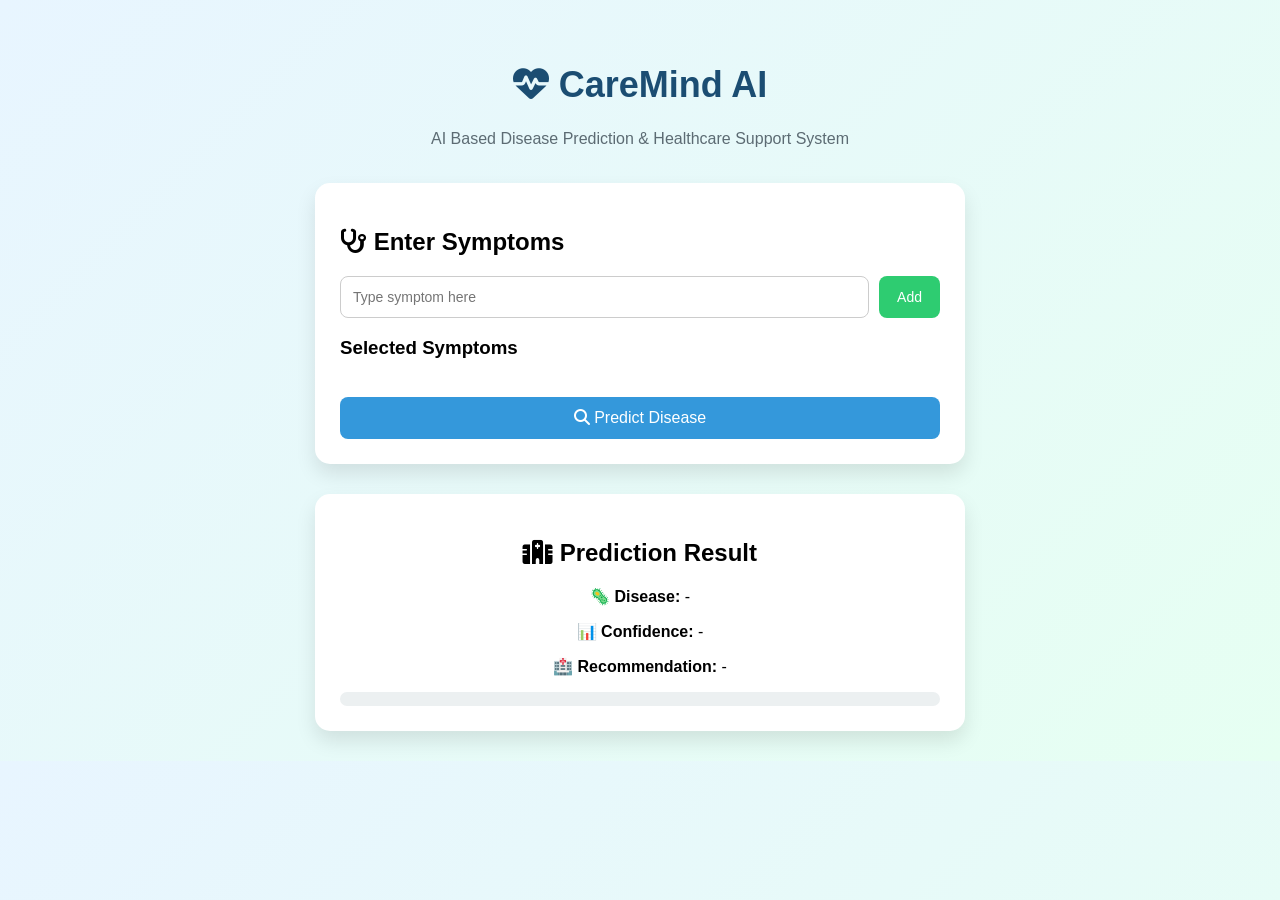
==== index.html @ b3f1a47e "Moved frontend files to root for GitHub Pages" ====
<!DOCTYPE html>
<html>

<head>

<title>CareMind AI</title>

<link rel="stylesheet" href="style.css">

<!-- Medical icons -->
<link rel="stylesheet"
href="https://cdnjs.cloudflare.com/ajax/libs/font-awesome/6.5.0/css/all.min.css">

</head>

<body>

<div class="container">

<h1 class="title">
<i class="fa-solid fa-heart-pulse"></i> CareMind AI
</h1>

<p class="subtitle">
AI Based Disease Prediction & Healthcare Support System
</p>


<div class="card">

<h2><i class="fa-solid fa-stethoscope"></i> Enter Symptoms</h2>

<div class="input-area">

<input id="symptomInput" placeholder="Type symptom here">

<button onclick="addSymptom()">Add</button>

</div>


<h3>Selected Symptoms</h3>

<ul id="symptomList"></ul>

<button class="predict-btn" onclick="predict()">
<i class="fa-solid fa-magnifying-glass"></i>
Predict Disease
</button>

</div>


<div class="card result-card">

<h2><i class="fa-solid fa-hospital"></i> Prediction Result</h2>

<p>
🦠 <b>Disease:</b>
<span id="disease">-</span>
</p>

<p>
📊 <b>Confidence:</b>
<span id="confidence">-</span>
</p>

<p>
🏥 <b>Recommendation:</b>
<span id="referral">-</span>
</p>

<div class="confidence-bar">
<div id="confidenceFill"></div>
</div>

</div>

</div>

<script src="script.js"></script>

</body>
</html>
---- style.css ----
body{

font-family: Arial, Helvetica, sans-serif;

margin:0;
padding:0;

/* hospital background */

background: linear-gradient(135deg,#e8f5ff,#e6fff2);

}

.container{

width:650px;

margin:auto;

padding-top:40px;

}

/* title */

.title{

text-align:center;

color:#1b4d72;

font-size:36px;

}

.subtitle{

text-align:center;

color:#5c6b73;

margin-bottom:35px;

}

/* card */

.card{

background:white;

padding:25px;

border-radius:15px;

box-shadow:0 10px 20px rgba(0,0,0,0.1);

margin-bottom:30px;

transition:0.3s;

}

.card:hover{

transform:scale(1.02);

}

/* input area */

.input-area{

display:flex;

gap:10px;

}

input{

flex:1;

padding:12px;

border-radius:8px;

border:1px solid #ccc;

font-size:14px;

}

/* buttons */

button{

padding:12px 18px;

border:none;

border-radius:8px;

background:#2ecc71;

color:white;

font-size:14px;

cursor:pointer;

transition:0.3s;

}

button:hover{

background:#27ae60;

}

.predict-btn{

width:100%;

margin-top:20px;

background:#3498db;

font-size:16px;

}

.predict-btn:hover{

background:#2c80b4;

}

/* symptom list */

ul{

margin-top:10px;

line-height:1.8;

}

/* result */

.result-card{

text-align:center;

}

/* confidence bar */

.confidence-bar{

width:100%;

height:14px;

background:#ecf0f1;

border-radius:10px;

margin-top:15px;

}

#confidenceFill{

height:100%;

width:0%;

background:linear-gradient(90deg,#2ecc71,#27ae60);

border-radius:10px;

transition:0.5s;

}
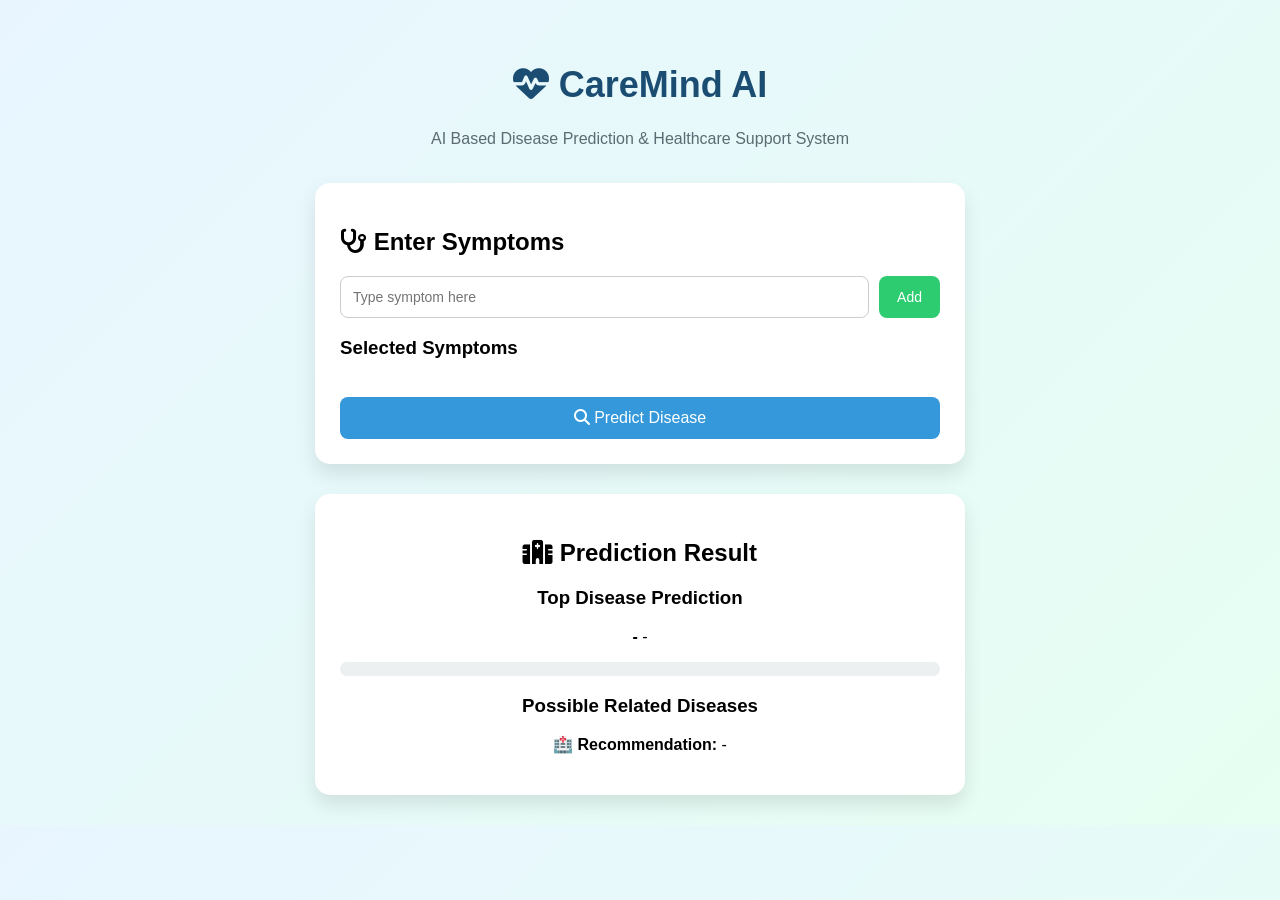
==== commit 8fec7aae: "add related diseases feature" ====
--- a/index.html
+++ b/index.html
@@ -1,13 +1,15 @@
 <!DOCTYPE html>
-<html>
+<html lang="en">
 
 <head>
+
+<meta charset="UTF-8">
+<meta name="viewport" content="width=device-width, initial-scale=1.0">
 
 <title>CareMind AI</title>
 
 <link rel="stylesheet" href="style.css">
 
-<!-- Medical icons -->
 <link rel="stylesheet"
 href="https://cdnjs.cloudflare.com/ajax/libs/font-awesome/6.5.0/css/all.min.css">
 
@@ -25,7 +27,6 @@
 AI Based Disease Prediction & Healthcare Support System
 </p>
 
-
 <div class="card">
 
 <h2><i class="fa-solid fa-stethoscope"></i> Enter Symptoms</h2>
@@ -38,7 +39,6 @@
 
 </div>
 
-
 <h3>Selected Symptoms</h3>
 
 <ul id="symptomList"></ul>
@@ -50,29 +50,29 @@
 
 </div>
 
-
 <div class="card result-card">
 
 <h2><i class="fa-solid fa-hospital"></i> Prediction Result</h2>
 
+<h3>Top Disease Prediction</h3>
+
 <p>
-🦠 <b>Disease:</b>
-<span id="disease">-</span>
+<b id="disease">-</b>
+<span id="confidence">-</span>
 </p>
 
-<p>
-📊 <b>Confidence:</b>
-<span id="confidence">-</span>
-</p>
+<div class="confidence-bar">
+<div id="confidenceFill"></div>
+</div>
+
+<h3>Possible Related Diseases</h3>
+
+<ul id="possibleDiseases"></ul>
 
 <p>
 🏥 <b>Recommendation:</b>
 <span id="referral">-</span>
 </p>
-
-<div class="confidence-bar">
-<div id="confidenceFill"></div>
-</div>
 
 </div>
 
--- a/style.css
+++ b/style.css
@@ -183,4 +183,4 @@
 
 transition:0.5s;
 
-}+}
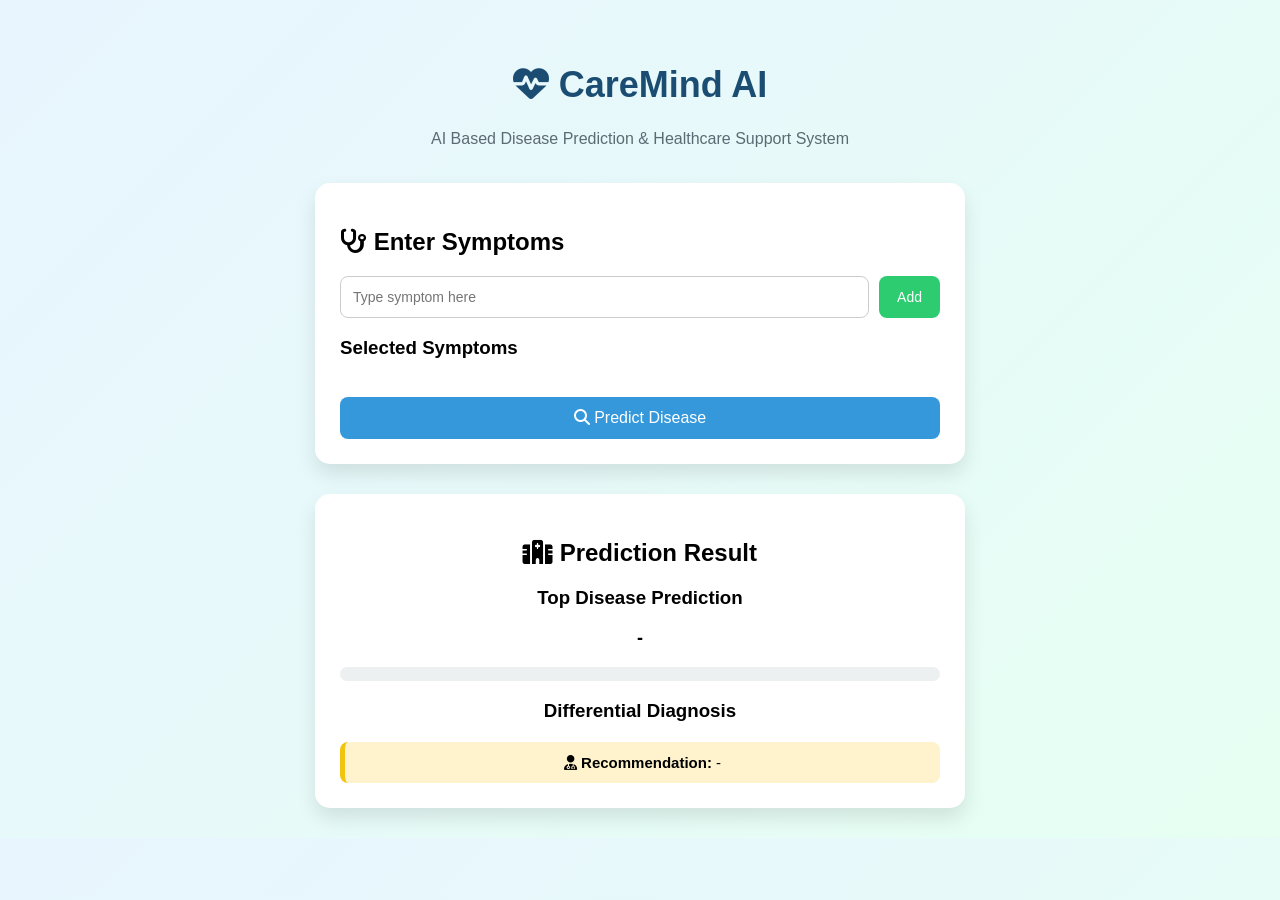
==== commit d97e7b0c: "Improved UI with medical cards and related disease boxes" ====
--- a/index.html
+++ b/index.html
@@ -27,6 +27,8 @@
 AI Based Disease Prediction & Healthcare Support System
 </p>
 
+<!-- Symptom input -->
+
 <div class="card">
 
 <h2><i class="fa-solid fa-stethoscope"></i> Enter Symptoms</h2>
@@ -50,29 +52,32 @@
 
 </div>
 
+<!-- Result card -->
+
 <div class="card result-card">
 
 <h2><i class="fa-solid fa-hospital"></i> Prediction Result</h2>
 
 <h3>Top Disease Prediction</h3>
 
-<p>
+<p class="disease-text">
 <b id="disease">-</b>
-<span id="confidence">-</span>
+<span id="confidence"></span>
 </p>
 
 <div class="confidence-bar">
 <div id="confidenceFill"></div>
 </div>
 
-<h3>Possible Related Diseases</h3>
+<h3>Differential Diagnosis</h3>
 
 <ul id="possibleDiseases"></ul>
 
-<p>
-🏥 <b>Recommendation:</b>
+<div class="recommend-box">
+<i class="fa-solid fa-user-doctor"></i>
+<b>Recommendation:</b>
 <span id="referral">-</span>
-</p>
+</div>
 
 </div>
 
--- a/style.css
+++ b/style.css
@@ -1,11 +1,8 @@
 body{
 
 font-family: Arial, Helvetica, sans-serif;
-
 margin:0;
 padding:0;
-
-/* hospital background */
 
 background: linear-gradient(135deg,#e8f5ff,#e6fff2);
 
@@ -14,21 +11,15 @@
 .container{
 
 width:650px;
-
 margin:auto;
-
 padding-top:40px;
 
 }
 
-/* title */
-
 .title{
 
 text-align:center;
-
 color:#1b4d72;
-
 font-size:36px;
 
 }
@@ -36,43 +27,24 @@
 .subtitle{
 
 text-align:center;
-
 color:#5c6b73;
-
 margin-bottom:35px;
 
 }
 
-/* card */
-
 .card{
 
 background:white;
-
 padding:25px;
-
 border-radius:15px;
-
 box-shadow:0 10px 20px rgba(0,0,0,0.1);
-
 margin-bottom:30px;
 
-transition:0.3s;
-
 }
-
-.card:hover{
-
-transform:scale(1.02);
-
-}
-
-/* input area */
 
 .input-area{
 
 display:flex;
-
 gap:10px;
 
 }
@@ -80,36 +52,22 @@
 input{
 
 flex:1;
-
 padding:12px;
-
 border-radius:8px;
-
 border:1px solid #ccc;
-
 font-size:14px;
 
 }
 
-/* buttons */
-
 button{
 
 padding:12px 18px;
-
 border:none;
-
 border-radius:8px;
-
 background:#2ecc71;
-
 color:white;
-
 font-size:14px;
-
 cursor:pointer;
-
-transition:0.3s;
 
 }
 
@@ -122,11 +80,8 @@
 .predict-btn{
 
 width:100%;
-
 margin-top:20px;
-
 background:#3498db;
-
 font-size:16px;
 
 }
@@ -137,36 +92,25 @@
 
 }
 
-/* symptom list */
-
-ul{
-
-margin-top:10px;
-
-line-height:1.8;
-
-}
-
-/* result */
-
 .result-card{
 
 text-align:center;
 
 }
 
-/* confidence bar */
+.disease-text{
+
+font-size:18px;
+margin-top:10px;
+
+}
 
 .confidence-bar{
 
 width:100%;
-
 height:14px;
-
 background:#ecf0f1;
-
 border-radius:10px;
-
 margin-top:15px;
 
 }
@@ -174,13 +118,44 @@
 #confidenceFill{
 
 height:100%;
-
 width:0%;
-
 background:linear-gradient(90deg,#2ecc71,#27ae60);
-
 border-radius:10px;
 
-transition:0.5s;
+}
+
+/* related diseases */
+
+#possibleDiseases{
+
+list-style:none;
+padding:0;
+margin-top:15px;
 
 }
+
+#possibleDiseases li{
+
+background:#eef7ff;
+border-left:5px solid #3498db;
+padding:10px;
+margin-bottom:10px;
+border-radius:8px;
+display:flex;
+align-items:center;
+gap:10px;
+
+}
+
+/* recommendation */
+
+.recommend-box{
+
+margin-top:20px;
+background:#fff3cd;
+border-left:5px solid #f1c40f;
+padding:12px;
+border-radius:8px;
+font-size:15px;
+
+}
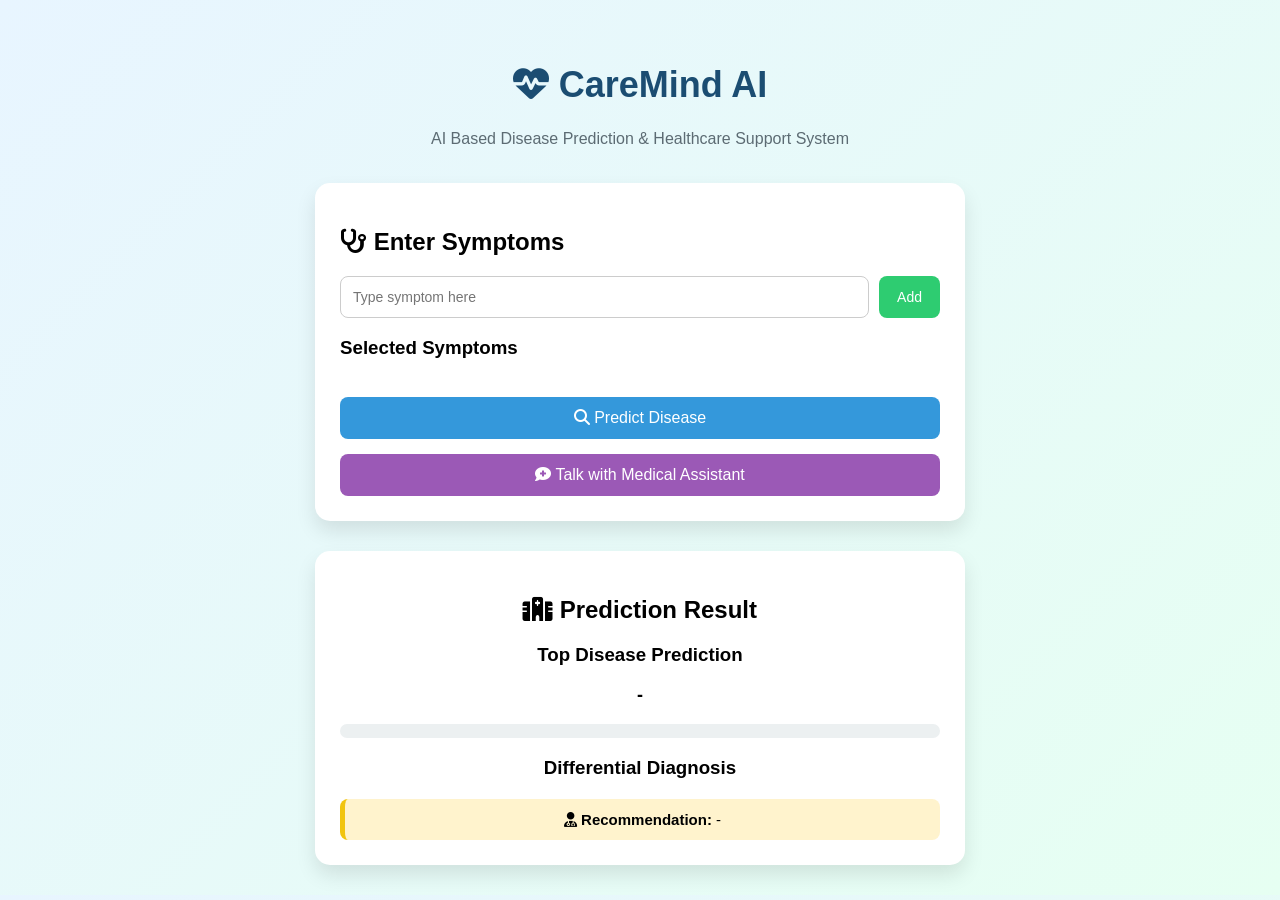
==== commit 8780eefa: "Added medical chatbot assistant and improved UI" ====
--- a/index.html
+++ b/index.html
@@ -50,6 +50,15 @@
 Predict Disease
 </button>
 
+<!-- NEW CHATBOT BUTTON -->
+
+<a href="chatbot.html">
+<button class="chatbot-btn">
+<i class="fa-solid fa-comment-medical"></i>
+Talk with Medical Assistant
+</button>
+</a>
+
 </div>
 
 <!-- Result card -->
--- a/style.css
+++ b/style.css
@@ -158,4 +158,47 @@
 border-radius:8px;
 font-size:15px;
 
+}
+
+.chatbot-btn{
+
+width:100%;
+
+margin-top:15px;
+
+background:#9b59b6;
+
+font-size:16px;
+
+}
+
+.chatbot-btn:hover{
+
+background:#8e44ad;
+
+}
+.back-btn{
+
+background:#3498db;
+
+color:white;
+
+border:none;
+
+padding:10px 15px;
+
+border-radius:8px;
+
+margin-bottom:15px;
+
+cursor:pointer;
+
+font-size:14px;
+
+}
+
+.back-btn:hover{
+
+background:#2c80b4;
+
 }
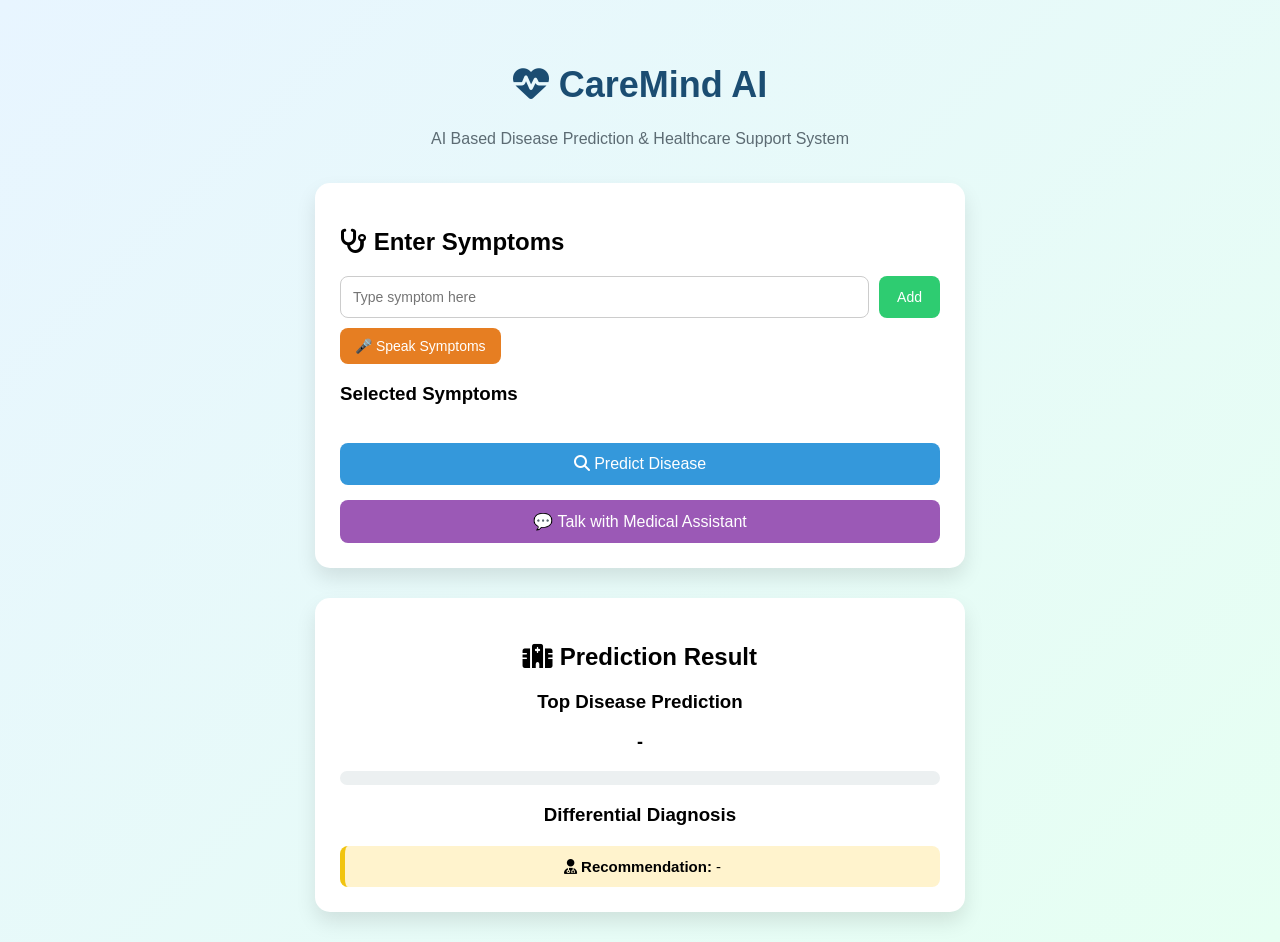
==== commit d9e66142: "Added voice input feature and improved medical chatbot responses" ====
--- a/index.html
+++ b/index.html
@@ -27,8 +27,6 @@
 AI Based Disease Prediction & Healthcare Support System
 </p>
 
-<!-- Symptom input -->
-
 <div class="card">
 
 <h2><i class="fa-solid fa-stethoscope"></i> Enter Symptoms</h2>
@@ -41,6 +39,12 @@
 
 </div>
 
+<!-- Voice Input Button -->
+
+<button onclick="startVoiceInput()" class="voice-btn">
+🎤 Speak Symptoms
+</button>
+
 <h3>Selected Symptoms</h3>
 
 <ul id="symptomList"></ul>
@@ -50,18 +54,13 @@
 Predict Disease
 </button>
 
-<!-- NEW CHATBOT BUTTON -->
-
 <a href="chatbot.html">
 <button class="chatbot-btn">
-<i class="fa-solid fa-comment-medical"></i>
-Talk with Medical Assistant
+💬 Talk with Medical Assistant
 </button>
 </a>
 
 </div>
-
-<!-- Result card -->
 
 <div class="card result-card">
 
--- a/style.css
+++ b/style.css
@@ -201,4 +201,55 @@
 
 background:#2c80b4;
 
+}
+.voice-btn{
+
+margin-top:10px;
+
+background:#e67e22;
+
+color:white;
+
+border:none;
+
+padding:10px 15px;
+
+border-radius:8px;
+
+cursor:pointer;
+
+}
+
+.voice-btn:hover{
+
+background:#d35400;
+
+}
+
+.chatbot-btn{
+
+width:100%;
+
+margin-top:15px;
+
+background:#9b59b6;
+
+color:white;
+
+font-size:16px;
+
+border:none;
+
+padding:12px;
+
+border-radius:8px;
+
+cursor:pointer;
+
+}
+
+.chatbot-btn:hover{
+
+background:#8e44ad;
+
 }
